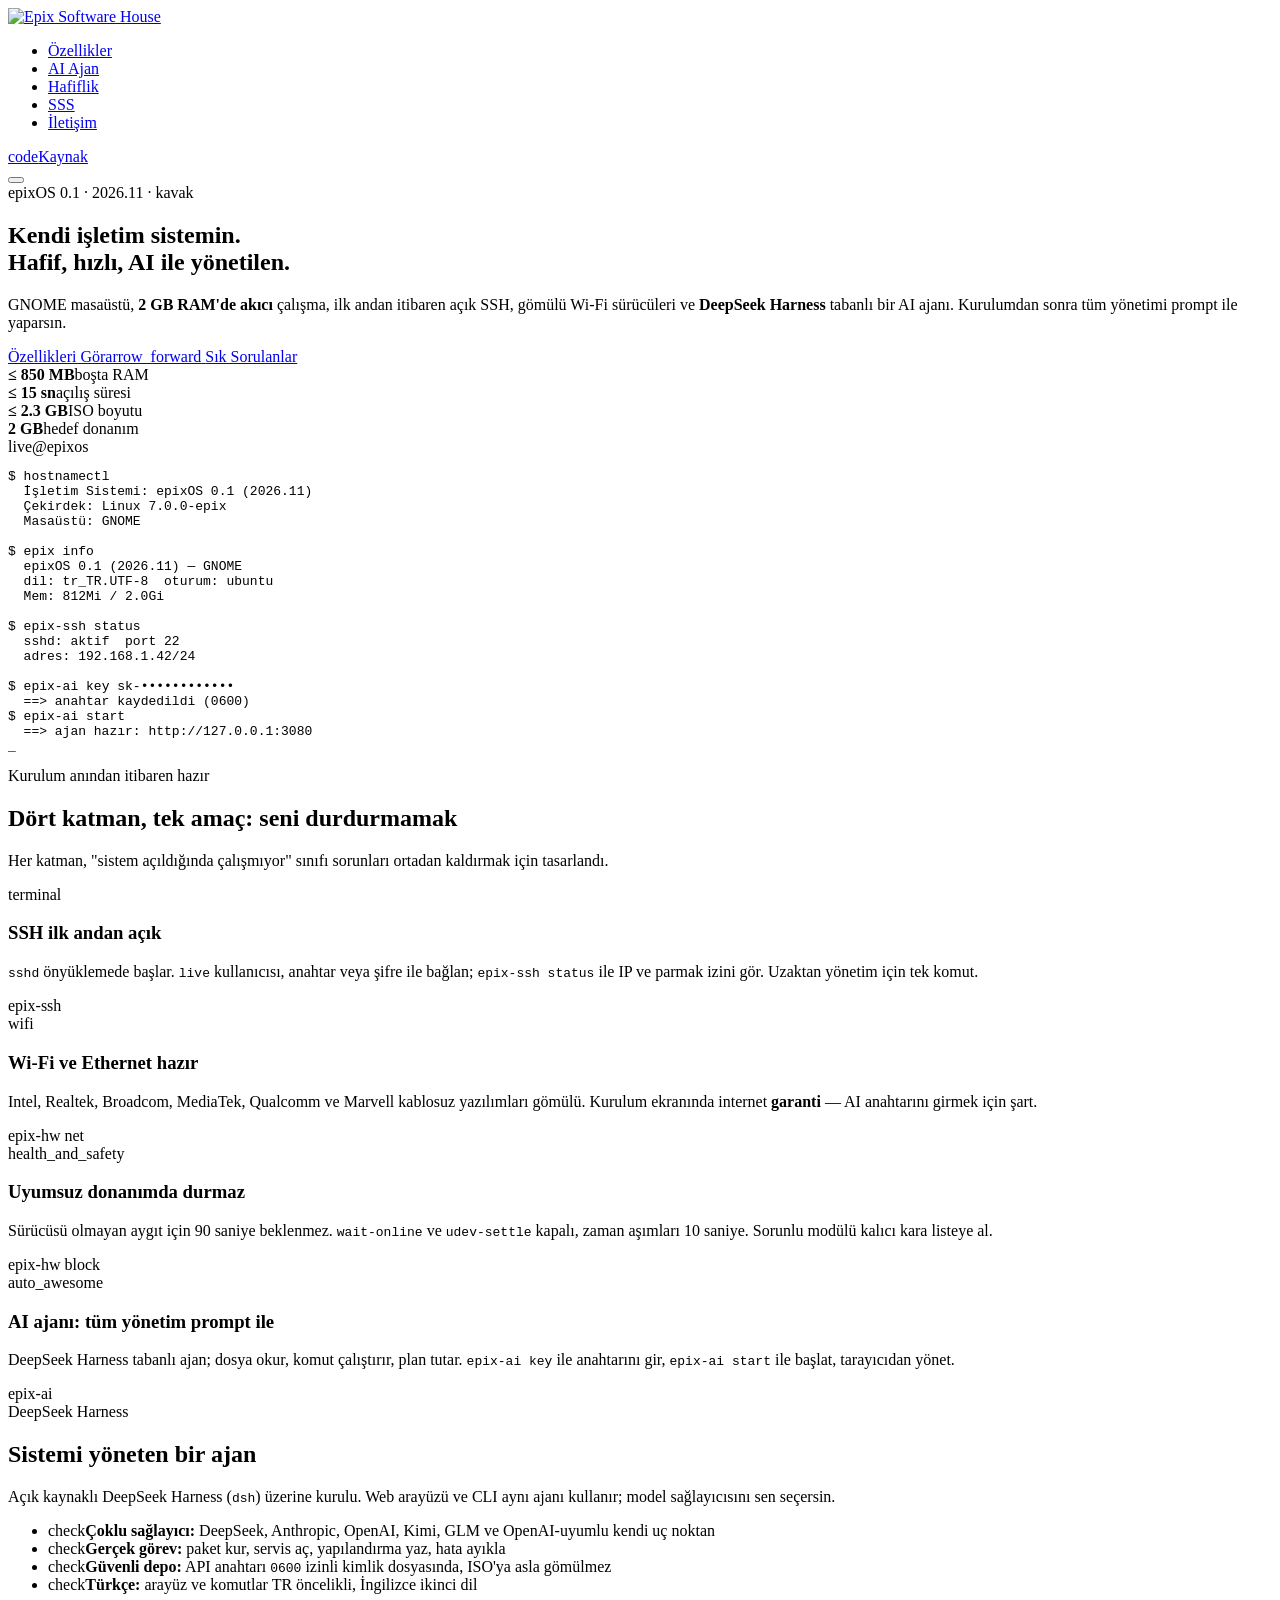
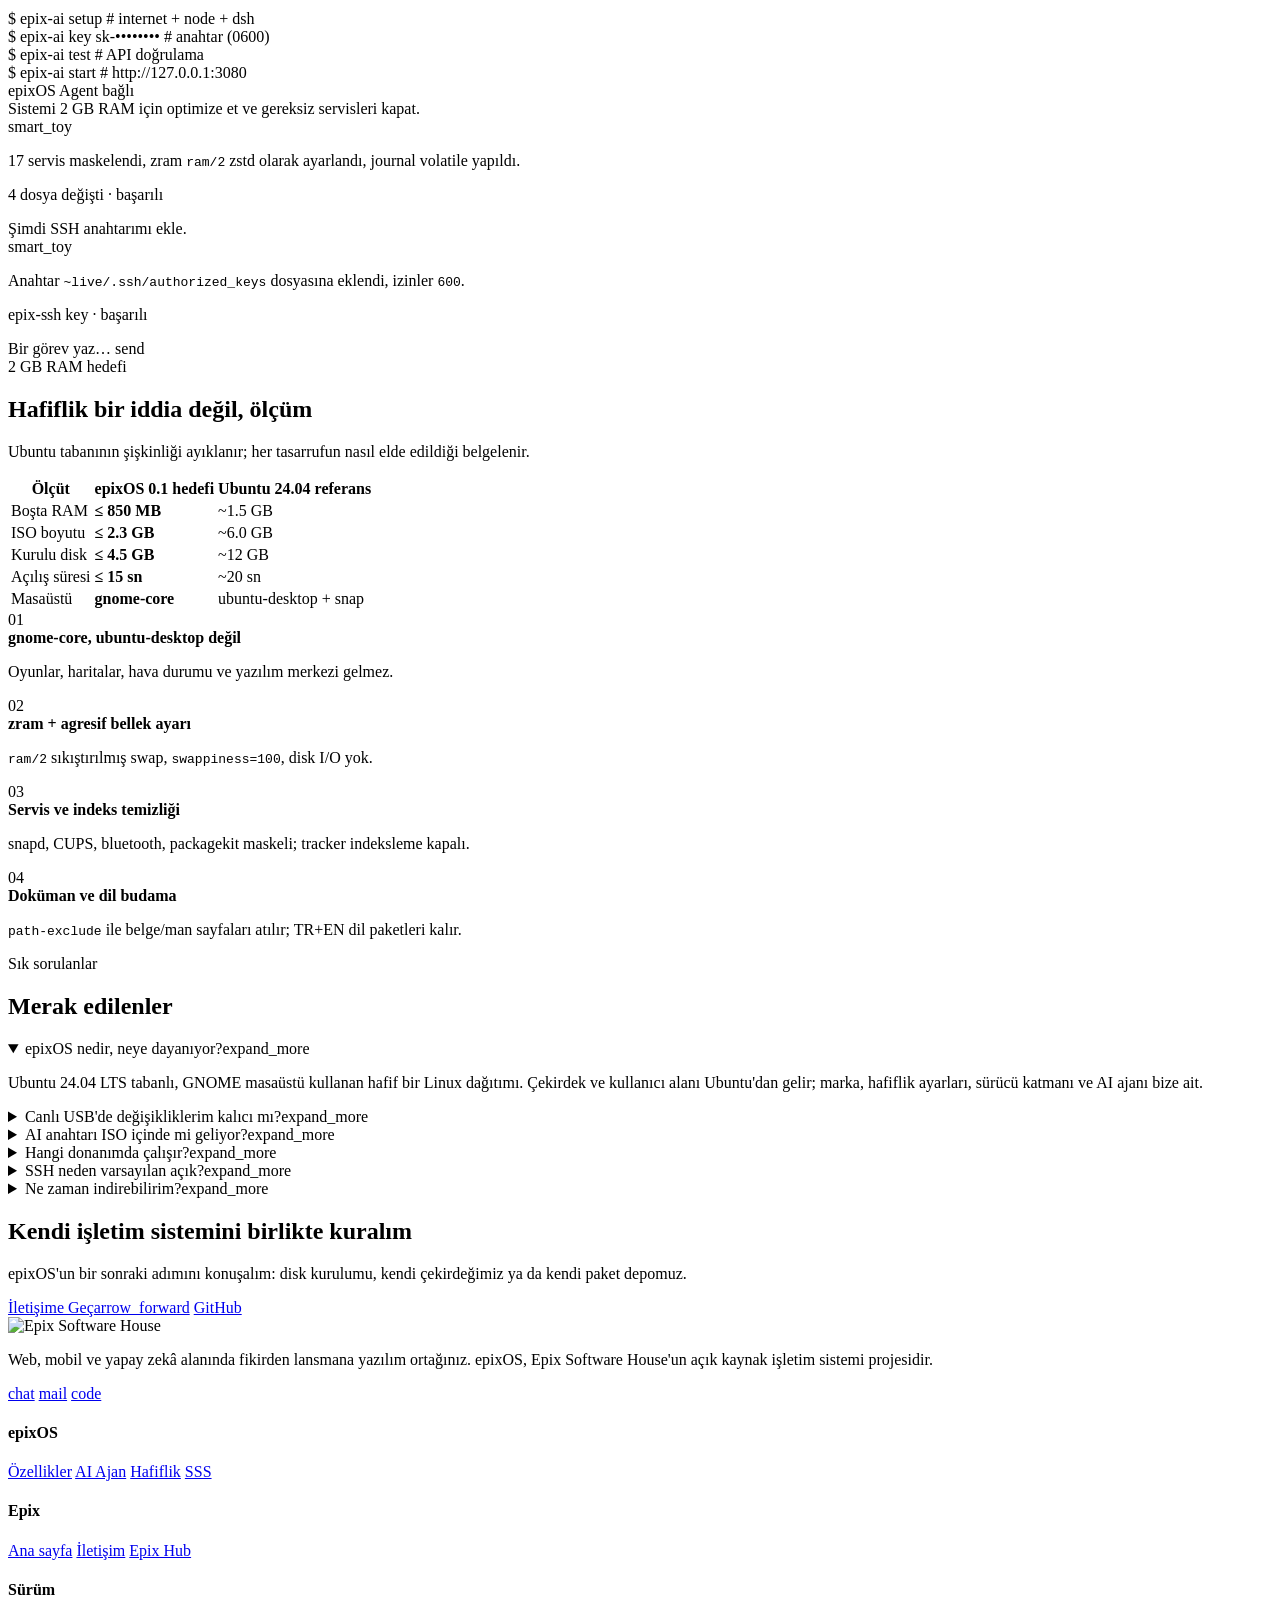
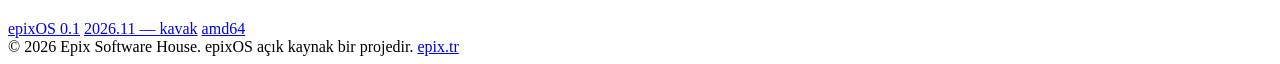
==== site/index.html @ 7793aefa "fix: B560 Ironlake siyah ekran — vga=791 zorunlu Kok neden: kernel komut satirinda vga=791 (1024x768" ====
<!DOCTYPE html>
<html lang="tr">
<head>
<meta charset="utf-8"/>
<meta name="viewport" content="width=device-width, initial-scale=1.0"/>
<title>epixOS — Hafif, hızlı ve AI ile yönetilen Linux | Epix</title>
<meta name="description" content="epixOS; GNOME masaüstü, 2 GB RAM'de akıcı çalışma, ilk andan açık SSH ve DeepSeek Harness tabanlı AI ajanı ile gelen hafif bir Linux dağıtımı. Epix Software House tarafından geliştiriliyor."/>
<link rel="canonical" href="https://os.epix.tr/"/>

<meta property="og:type" content="website"/>
<meta property="og:site_name" content="epixOS — Epix"/>
<meta property="og:locale" content="tr_TR"/>
<meta property="og:title" content="epixOS — Hafif, hızlı ve AI ile yönetilen Linux"/>
<meta property="og:description" content="GNOME masaüstü, 2 GB RAM'de akıcı çalışma, ilk andan açık SSH ve AI ajanı. Epix tarafından geliştirilen hafif Linux dağıtımı."/>
<meta property="og:url" content="https://os.epix.tr/"/>
<meta property="og:image" content="https://os.epix.tr/assets/img/og.png"/>
<meta name="twitter:card" content="summary_large_image"/>

<meta name="theme-color" content="#16404b"/>

<link rel="icon" href="/assets/img/favicon.png" type="image/png"/>
<link rel="apple-touch-icon" href="/assets/img/apple-touch-icon.png"/>
<link rel="manifest" href="/site.webmanifest"/>

<link rel="preconnect" href="https://fonts.googleapis.com"/>
<link rel="preconnect" href="https://fonts.gstatic.com" crossorigin/>
<link rel="stylesheet" href="https://fonts.googleapis.com/css2?family=Inter+Tight:wght@500;600;700;800&family=Inter:wght@400;500;600&display=swap"/>
<link rel="stylesheet" href="https://fonts.googleapis.com/css2?family=Material+Symbols+Outlined:opsz,wght,FILL,GRAD@20..48,300..600,0..1,0&display=swap"/>
<link rel="stylesheet" href="/assets/css/tx.css?v=20261002a"/>
<link rel="stylesheet" href="/assets/css/os.css?v=20261115a"/>
</head>
<body>

<header class="site-header" id="siteHeader">
  <div class="wrap nav">
    <a class="brand" href="https://epix.tr/" aria-label="Epix ana sayfa">
      <img src="/assets/img/logo.png" alt="Epix Software House" width="436" height="238"/>
    </a>
    <ul class="menu">
      <li><a href="#ozellikler">Özellikler</a></li>
      <li><a href="#ajan">AI Ajan</a></li>
      <li><a href="#hafiflik">Hafiflik</a></li>
      <li><a href="#sss">SSS</a></li>
      <li><a href="https://epix.tr/iletisim">İletişim</a></li>
    </ul>
    <div class="nav-cta">
      <a class="btn btn-primary btn-sm" href="https://github.com/epixcomtr-rgb" target="_blank" rel="noopener">
        <span class="ms" aria-hidden="true">code</span>Kaynak
      </a>
    </div>
    <button class="burger" type="button" aria-label="Menü" aria-expanded="false" id="burger">
      <span></span><span></span><span></span>
    </button>
  </div>
</header>

<main>

<!-- ============ HERO ============ -->
<section class="os-hero">
  <div class="os-hero-glow" aria-hidden="true"></div>
  <div class="wrap os-hero-grid">
    <div class="os-hero-copy">
      <span class="os-eyebrow">
        <span class="os-live" aria-hidden="true"></span>
        epixOS 0.1 &middot; 2026.11 &middot; kavak
      </span>
      <h1>Kendi işletim sistemin.<br/><span class="os-grad">Hafif, hızlı, AI ile yönetilen.</span></h1>
      <p class="lead os-lead">
        GNOME masaüstü, <b>2 GB RAM'de akıcı</b> çalışma, ilk andan itibaren açık SSH,
        gömülü Wi-Fi sürücüleri ve <b>DeepSeek Harness</b> tabanlı bir AI ajanı.
        Kurulumdan sonra tüm yönetimi prompt ile yaparsın.
      </p>
      <div class="hero-actions">
        <a class="btn btn-primary" href="#ozellikler">
          Özellikleri Gör<span class="ms" aria-hidden="true">arrow_forward</span>
        </a>
        <a class="btn btn-outline" href="#sss">Sık Sorulanlar</a>
      </div>
      <div class="os-proof">
        <div><b>&le; 850 MB</b><span>boşta RAM</span></div>
        <div><b>&le; 15 sn</b><span>açılış süresi</span></div>
        <div><b>&le; 2.3 GB</b><span>ISO boyutu</span></div>
        <div><b>2 GB</b><span>hedef donanım</span></div>
      </div>
    </div>

    <div class="os-hero-visual">
      <div class="os-terminal" role="img" aria-label="epixOS terminal çıktısı">
        <div class="os-term-bar">
          <span class="os-dot r"></span><span class="os-dot y"></span><span class="os-dot g"></span>
          <span class="os-term-title">live@epixos</span>
        </div>
        <pre class="os-term-body"><span class="c">$</span> hostnamectl
  <span class="k">İşletim Sistemi:</span> epixOS 0.1 (2026.11)
  <span class="k">Çekirdek:</span> Linux 7.0.0-epix
  <span class="k">Masaüstü:</span> GNOME

<span class="c">$</span> epix info
  epixOS 0.1 (2026.11) — GNOME
  dil: tr_TR.UTF-8  oturum: ubuntu
  Mem: 812Mi / 2.0Gi

<span class="c">$</span> epix-ssh status
  sshd: <span class="ok">aktif</span>  port 22
  adres: 192.168.1.42/24

<span class="c">$</span> epix-ai key sk-••••••••••••
  <span class="ok">==></span> anahtar kaydedildi (0600)
<span class="c">$</span> epix-ai start
  <span class="ok">==></span> ajan hazır: http://127.0.0.1:3080
<span class="cursor">_</span></pre>
      </div>
    </div>
  </div>
</section>

<!-- ============ ÖZELLİKLER ============ -->
<section class="os-section" id="ozellikler">
  <div class="wrap">
    <div class="os-head">
      <span class="eyebrow">Kurulum anından itibaren hazır</span>
      <h2>Dört katman, tek amaç: seni durdurmamak</h2>
      <p class="lead">Her katman, "sistem açıldığında çalışmıyor" sınıfı sorunları ortadan kaldırmak için tasarlandı.</p>
    </div>

    <div class="os-grid">
      <article class="os-card">
        <span class="os-ic"><span class="ms" aria-hidden="true">terminal</span></span>
        <h3>SSH ilk andan açık</h3>
        <p><code>sshd</code> önyüklemede başlar. <code>live</code> kullanıcısı, anahtar veya şifre ile bağlan; <code>epix-ssh status</code> ile IP ve parmak izini gör. Uzaktan yönetim için tek komut.</p>
        <span class="os-tag">epix-ssh</span>
      </article>

      <article class="os-card">
        <span class="os-ic"><span class="ms" aria-hidden="true">wifi</span></span>
        <h3>Wi-Fi ve Ethernet hazır</h3>
        <p>Intel, Realtek, Broadcom, MediaTek, Qualcomm ve Marvell kablosuz yazılımları gömülü. Kurulum ekranında internet <b>garanti</b> — AI anahtarını girmek için şart.</p>
        <span class="os-tag">epix-hw net</span>
      </article>

      <article class="os-card">
        <span class="os-ic"><span class="ms" aria-hidden="true">health_and_safety</span></span>
        <h3>Uyumsuz donanımda durmaz</h3>
        <p>Sürücüsü olmayan aygıt için 90 saniye beklenmez. <code>wait-online</code> ve <code>udev-settle</code> kapalı, zaman aşımları 10 saniye. Sorunlu modülü kalıcı kara listeye al.</p>
        <span class="os-tag">epix-hw block</span>
      </article>

      <article class="os-card">
        <span class="os-ic"><span class="ms" aria-hidden="true">auto_awesome</span></span>
        <h3>AI ajanı: tüm yönetim prompt ile</h3>
        <p>DeepSeek Harness tabanlı ajan; dosya okur, komut çalıştırır, plan tutar. <code>epix-ai key</code> ile anahtarını gir, <code>epix-ai start</code> ile başlat, tarayıcıdan yönet.</p>
        <span class="os-tag">epix-ai</span>
      </article>
    </div>
  </div>
</section>

<!-- ============ AI AJAN ============ -->
<section class="os-section os-alt" id="ajan">
  <div class="wrap os-split">
    <div class="os-split-copy">
      <span class="eyebrow">DeepSeek Harness</span>
      <h2>Sistemi yöneten bir ajan</h2>
      <p class="lead">
        Açık kaynaklı DeepSeek Harness (<code>dsh</code>) üzerine kurulu.
        Web arayüzü ve CLI aynı ajanı kullanır; model sağlayıcısını sen seçersin.
      </p>
      <ul class="os-list">
        <li><span class="ms" aria-hidden="true">check</span><span><b>Çoklu sağlayıcı:</b> DeepSeek, Anthropic, OpenAI, Kimi, GLM ve OpenAI-uyumlu kendi uç noktan</span></li>
        <li><span class="ms" aria-hidden="true">check</span><span><b>Gerçek görev:</b> paket kur, servis aç, yapılandırma yaz, hata ayıkla</span></li>
        <li><span class="ms" aria-hidden="true">check</span><span><b>Güvenli depo:</b> API anahtarı <code>0600</code> izinli kimlik dosyasında, ISO'ya asla gömülmez</span></li>
        <li><span class="ms" aria-hidden="true">check</span><span><b>Türkçe:</b> arayüz ve komutlar TR öncelikli, İngilizce ikinci dil</span></li>
      </ul>
      <div class="os-code-mini">
        <div class="os-code-line"><span class="c">$</span> epix-ai setup <span class="m"># internet + node + dsh</span></div>
        <div class="os-code-line"><span class="c">$</span> epix-ai key sk-•••••••• <span class="m"># anahtar (0600)</span></div>
        <div class="os-code-line"><span class="c">$</span> epix-ai test <span class="m"># API doğrulama</span></div>
        <div class="os-code-line"><span class="c">$</span> epix-ai start <span class="m"># http://127.0.0.1:3080</span></div>
      </div>
    </div>
    <div class="os-split-visual">
      <div class="os-agent-card">
        <div class="os-agent-head">
          <span class="os-agent-dot"></span>
          <span>epixOS Agent</span>
          <span class="os-agent-badge">bağlı</span>
        </div>
        <div class="os-agent-body">
          <div class="os-msg user">Sistemi 2 GB RAM için optimize et ve gereksiz servisleri kapat.</div>
          <div class="os-msg agent">
            <span class="os-agent-ic"><span class="ms" aria-hidden="true">smart_toy</span></span>
            <div>
              <p>17 servis maskelendi, zram <code>ram/2</code> zstd olarak ayarlandı, journal volatile yapıldı.</p>
              <p class="os-msg-meta">4 dosya değişti &middot; <span class="ok">başarılı</span></p>
            </div>
          </div>
          <div class="os-msg user">Şimdi SSH anahtarımı ekle.</div>
          <div class="os-msg agent">
            <span class="os-agent-ic"><span class="ms" aria-hidden="true">smart_toy</span></span>
            <div>
              <p>Anahtar <code>~live/.ssh/authorized_keys</code> dosyasına eklendi, izinler <code>600</code>.</p>
              <p class="os-msg-meta">epix-ssh key &middot; <span class="ok">başarılı</span></p>
            </div>
          </div>
        </div>
        <div class="os-agent-input">
          <span>Bir görev yaz…</span>
          <span class="ms" aria-hidden="true">send</span>
        </div>
      </div>
    </div>
  </div>
</section>

<!-- ============ HAFİFLİK ============ -->
<section class="os-section" id="hafiflik">
  <div class="wrap">
    <div class="os-head">
      <span class="eyebrow">2 GB RAM hedefi</span>
      <h2>Hafiflik bir iddia değil, ölçüm</h2>
      <p class="lead">Ubuntu tabanının şişkinliği ayıklanır; her tasarrufun nasıl elde edildiği belgelenir.</p>
    </div>

    <div class="os-table-wrap">
      <table class="os-table">
        <thead>
          <tr><th>Ölçüt</th><th>epixOS 0.1 hedefi</th><th>Ubuntu 24.04 referans</th></tr>
        </thead>
        <tbody>
          <tr><td>Boşta RAM</td><td><b>&le; 850 MB</b></td><td>~1.5 GB</td></tr>
          <tr><td>ISO boyutu</td><td><b>&le; 2.3 GB</b></td><td>~6.0 GB</td></tr>
          <tr><td>Kurulu disk</td><td><b>&le; 4.5 GB</b></td><td>~12 GB</td></tr>
          <tr><td>Açılış süresi</td><td><b>&le; 15 sn</b></td><td>~20 sn</td></tr>
          <tr><td>Masaüstü</td><td><b>gnome-core</b></td><td>ubuntu-desktop + snap</td></tr>
        </tbody>
      </table>
    </div>

    <div class="os-how">
      <div class="os-how-item"><span class="os-how-n">01</span><div><b>gnome-core, ubuntu-desktop değil</b><p>Oyunlar, haritalar, hava durumu ve yazılım merkezi gelmez.</p></div></div>
      <div class="os-how-item"><span class="os-how-n">02</span><div><b>zram + agresif bellek ayarı</b><p><code>ram/2</code> sıkıştırılmış swap, <code>swappiness=100</code>, disk I/O yok.</p></div></div>
      <div class="os-how-item"><span class="os-how-n">03</span><div><b>Servis ve indeks temizliği</b><p>snapd, CUPS, bluetooth, packagekit maskeli; tracker indeksleme kapalı.</p></div></div>
      <div class="os-how-item"><span class="os-how-n">04</span><div><b>Doküman ve dil budama</b><p><code>path-exclude</code> ile belge/man sayfaları atılır; TR+EN dil paketleri kalır.</p></div></div>
    </div>
  </div>
</section>

<!-- ============ SSS ============ -->
<section class="os-section os-alt" id="sss">
  <div class="wrap os-faq-wrap">
    <div class="os-head os-head-left">
      <span class="eyebrow">Sık sorulanlar</span>
      <h2>Merak edilenler</h2>
    </div>

    <details class="os-faq" open>
      <summary>epixOS nedir, neye dayanıyor?<span class="ms" aria-hidden="true">expand_more</span></summary>
      <p>Ubuntu 24.04 LTS tabanlı, GNOME masaüstü kullanan hafif bir Linux dağıtımı. Çekirdek ve kullanıcı alanı Ubuntu'dan gelir; marka, hafiflik ayarları, sürücü katmanı ve AI ajanı bize ait.</p>
    </details>

    <details class="os-faq">
      <summary>Canlı USB'de değişikliklerim kalıcı mı?<span class="ms" aria-hidden="true">expand_more</span></summary>
      <p>Hayır. Canlı oturum RAM'de çalışır ve yeniden başlatınca sıfırlanır — bu bilinçli bir karar. Kalıcı kullanım için diske kurulum yapılır; böylece <code>apt upgrade</code> çalışır ve tam disk hızı elde edilir.</p>
    </details>

    <details class="os-faq">
      <summary>AI anahtarı ISO içinde mi geliyor?<span class="ms" aria-hidden="true">expand_more</span></summary>
      <p>Hayır, gelmez. ISO'ya gömülü bir anahtar, ISO'yu indiren herkes tarafından okunabilirdi. Kullanıcı ilk açılışta kendi anahtarını girer; anahtar <code>0600</code> izinli kimlik dosyasında saklanır.</p>
    </details>

    <details class="os-faq">
      <summary>Hangi donanımda çalışır?<span class="ms" aria-hidden="true">expand_more</span></summary>
      <p>Hedef alt sınır 2 GB RAM ve 2 çekirdek. Hem UEFI hem BIOS ile önyüklenir. Wi-Fi ve Ethernet sürücüleri büyük ölçüde gömülüdür; sürücüsü olmayan bir aygıt açılışı durdurmaz, <code>epix-hw report</code> ile raporlanır.</p>
    </details>

    <details class="os-faq">
      <summary>SSH neden varsayılan açık?<span class="ms" aria-hidden="true">expand_more</span></summary>
      <p>Kurulum ve uzaktan yönetim için. Canlı oturumda <code>live</code> kullanıcısı şifresiz sudo sahibidir, bu yüzden yalnızca güvendiğin ağlarda kullan. Kalıcı kurulumda <code>live</code> kullanıcısı oluşturulmaz.</p>
    </details>

    <details class="os-faq">
      <summary>Ne zaman indirebilirim?<span class="ms" aria-hidden="true">expand_more</span></summary>
      <p>0.1 sürümü derleme ve test aşamasında. Hazır olduğunda indirme bağlantısı ve sha256 özeti bu sayfaya eklenecek.</p>
    </details>
  </div>
</section>

<!-- ============ CTA ============ -->
<section class="os-section">
  <div class="wrap">
    <div class="os-cta">
      <div>
        <h2>Kendi işletim sistemini birlikte kuralım</h2>
        <p>epixOS'un bir sonraki adımını konuşalım: disk kurulumu, kendi çekirdeğimiz ya da kendi paket depomuz.</p>
      </div>
      <div class="os-cta-actions">
        <a class="btn btn-primary" href="https://epix.tr/iletisim">İletişime Geç<span class="ms" aria-hidden="true">arrow_forward</span></a>
        <a class="btn btn-white" href="https://github.com/epixcomtr-rgb" target="_blank" rel="noopener">GitHub</a>
      </div>
    </div>
  </div>
</section>

</main>

<footer class="footer">
  <div class="wrap">
    <div class="f-grid">
      <div class="f-brand">
        <img src="/assets/img/logo.png" alt="Epix Software House" width="436" height="238" loading="lazy"/>
        <p>Web, mobil ve yapay zekâ alanında fikirden lansmana yazılım ortağınız. epixOS, Epix Software House'un açık kaynak işletim sistemi projesidir.</p>
        <div class="f-social">
          <a href="https://wa.me/905411193749" target="_blank" rel="noopener" aria-label="WhatsApp"><span class="ms" aria-hidden="true">chat</span></a>
          <a href="https://epix.tr/iletisim" aria-label="E-posta"><span class="ms" aria-hidden="true">mail</span></a>
          <a href="https://github.com/epixcomtr-rgb" target="_blank" rel="noopener" aria-label="GitHub"><span class="ms" aria-hidden="true">code</span></a>
        </div>
      </div>
      <div class="f-col">
        <h4>epixOS</h4>
        <a href="#ozellikler">Özellikler</a>
        <a href="#ajan">AI Ajan</a>
        <a href="#hafiflik">Hafiflik</a>
        <a href="#sss">SSS</a>
      </div>
      <div class="f-col">
        <h4>Epix</h4>
        <a href="https://epix.tr/">Ana sayfa</a>
        <a href="https://epix.tr/iletisim">İletişim</a>
        <a href="https://hub.epix.tr/giris">Epix Hub</a>
      </div>
      <div class="f-col">
        <h4>Sürüm</h4>
        <a href="#sss">epixOS 0.1</a>
        <a href="#sss">2026.11 — kavak</a>
        <a href="#sss">amd64</a>
      </div>
    </div>
    <div class="f-bottom">
      <span>&copy; <span id="yil">2026</span> Epix Software House. epixOS açık kaynak bir projedir.</span>
      <span><a href="https://epix.tr/">epix.tr</a></span>
    </div>
  </div>
</footer>

<script>
(function () {
  var y = document.getElementById('yil');
  if (y) y.textContent = new Date().getFullYear();

  var burger = document.getElementById('burger');
  var menu = document.querySelector('.menu');
  if (burger && menu) {
    burger.addEventListener('click', function () {
      var open = menu.classList.toggle('open');
      burger.setAttribute('aria-expanded', open ? 'true' : 'false');
    });
    menu.querySelectorAll('a').forEach(function (a) {
      a.addEventListener('click', function () {
        menu.classList.remove('open');
        burger.setAttribute('aria-expanded', 'false');
      });
    });
  }

  var header = document.getElementById('siteHeader');
  if (header) {
    var onScroll = function () {
      header.classList.toggle('scrolled', window.scrollY > 8);
    };
    window.addEventListener('scroll', onScroll, { passive: true });
    onScroll();
  }
})();
</script>
</body>
</html>
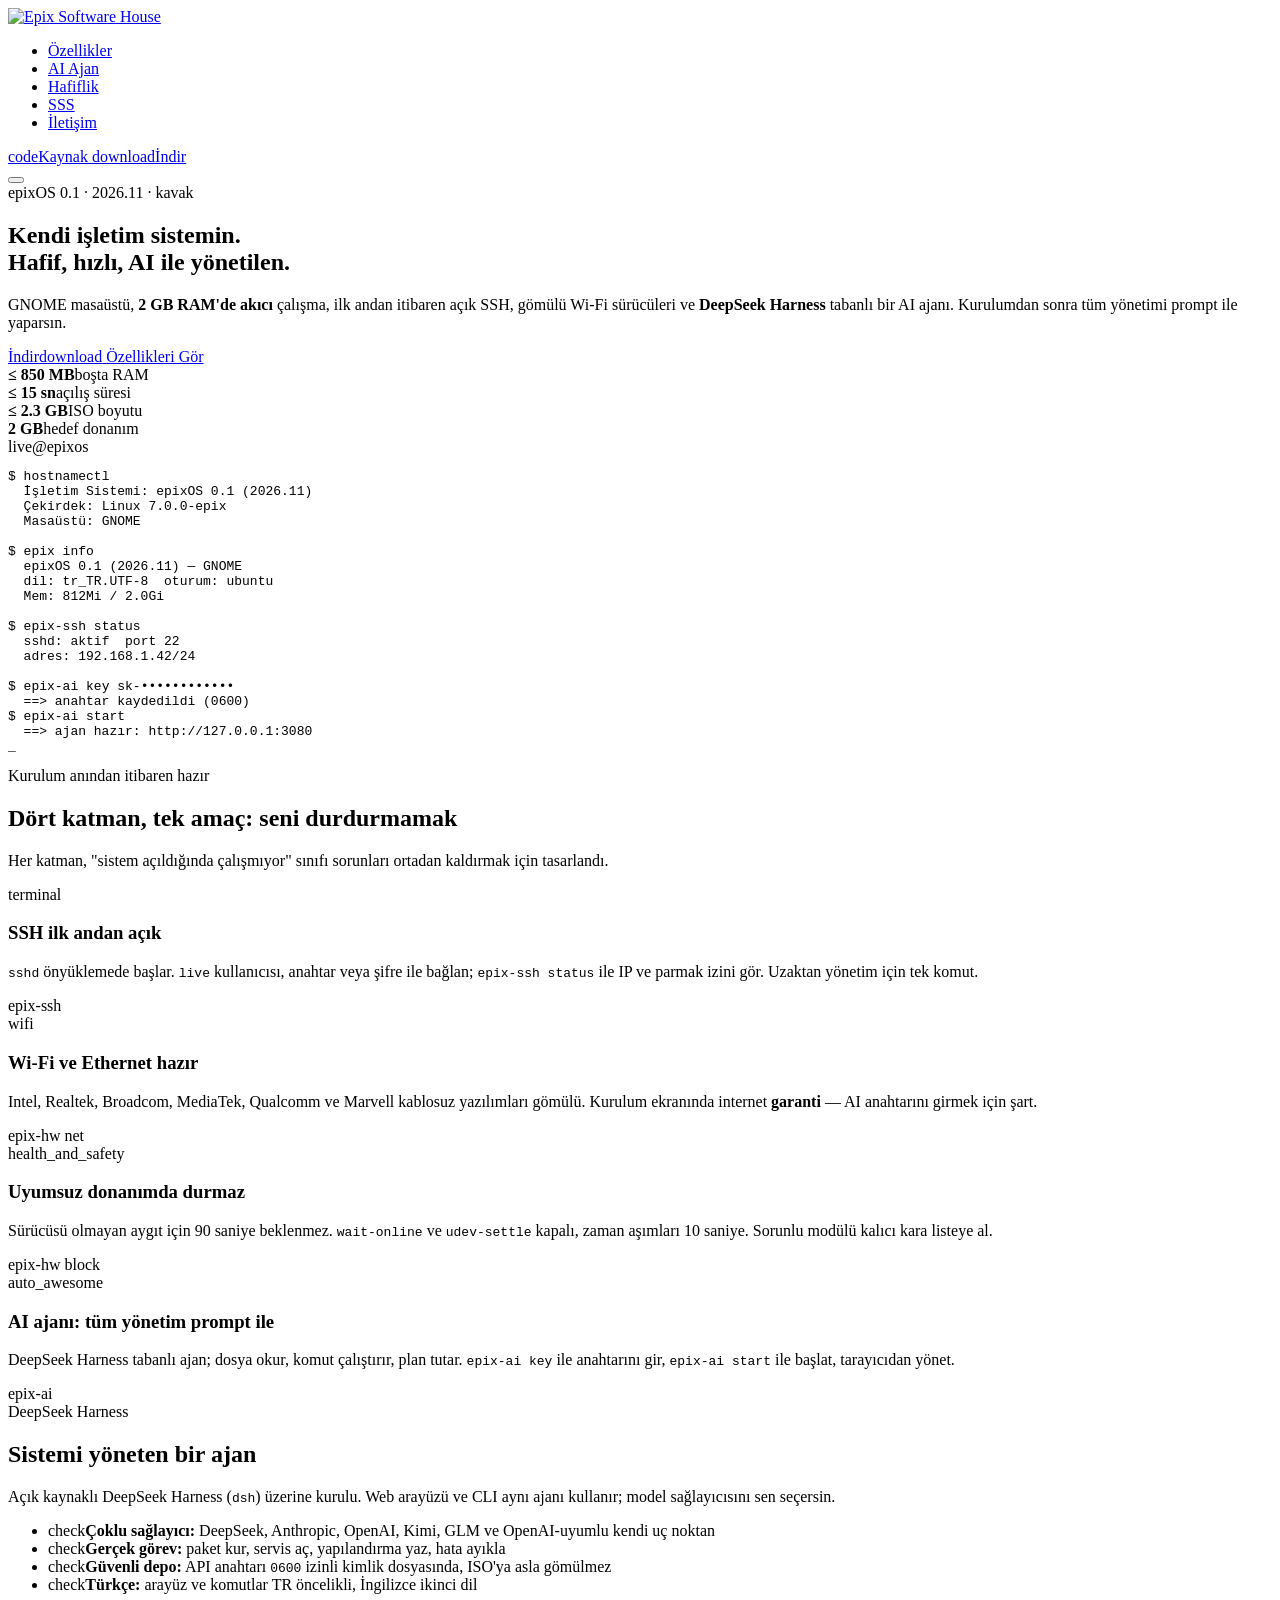
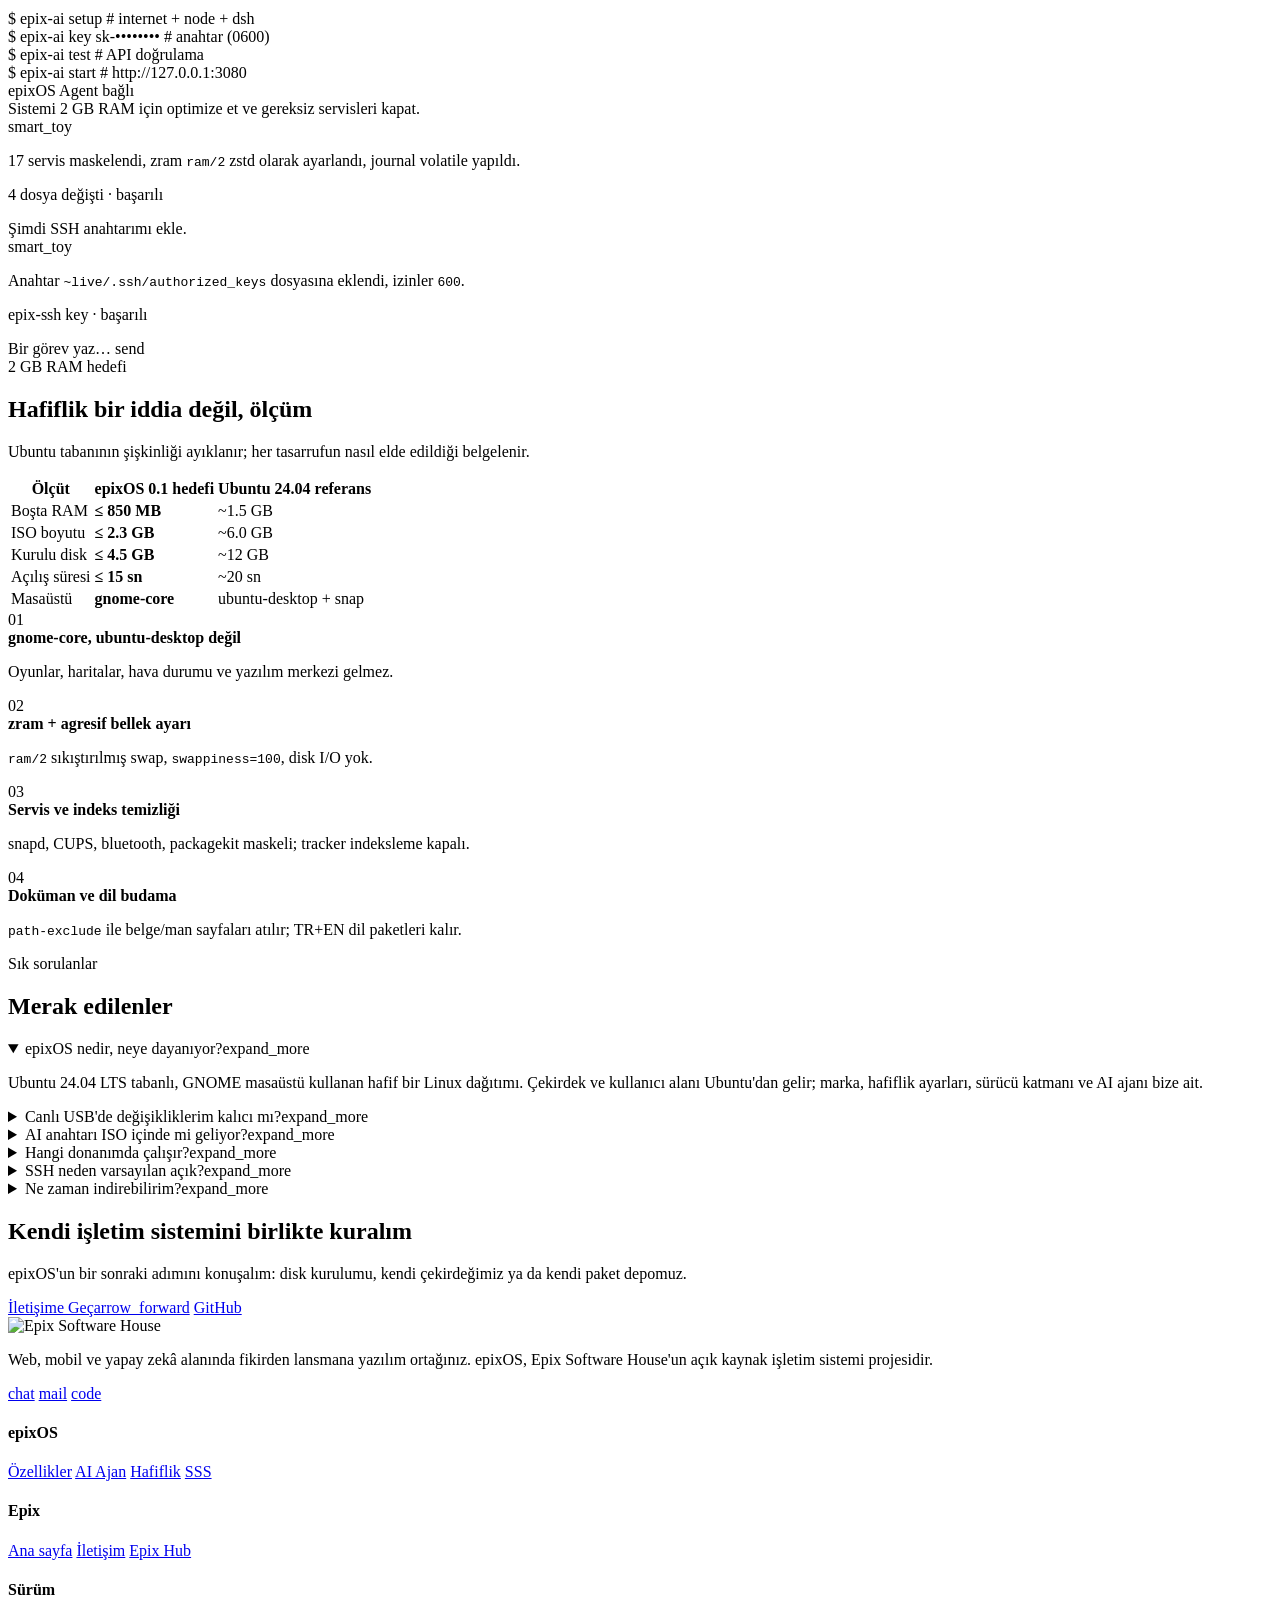
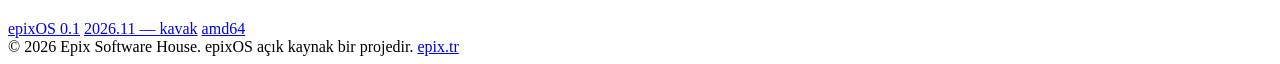
==== commit 48c82ad0: "docs: TR+EN README, GPL-3.0 lisans, /indir indirme sayfasi - README.md (TR) + README.en.md (EN): oze" ====
--- a/site/index.html
+++ b/site/index.html
@@ -44,8 +44,11 @@
       <li><a href="https://epix.tr/iletisim">İletişim</a></li>
     </ul>
     <div class="nav-cta">
-      <a class="btn btn-primary btn-sm" href="https://github.com/epixcomtr-rgb" target="_blank" rel="noopener">
+      <a class="btn btn-outline btn-sm" href="https://github.com/epixcomtr-rgb" target="_blank" rel="noopener">
         <span class="ms" aria-hidden="true">code</span>Kaynak
+      </a>
+      <a class="btn btn-primary btn-sm" href="/indir/">
+        <span class="ms" aria-hidden="true">download</span>İndir
       </a>
     </div>
     <button class="burger" type="button" aria-label="Menü" aria-expanded="false" id="burger">
@@ -72,10 +75,10 @@
         Kurulumdan sonra tüm yönetimi prompt ile yaparsın.
       </p>
       <div class="hero-actions">
-        <a class="btn btn-primary" href="#ozellikler">
-          Özellikleri Gör<span class="ms" aria-hidden="true">arrow_forward</span>
+        <a class="btn btn-primary" href="/indir/">
+          İndir<span class="ms" aria-hidden="true">download</span>
         </a>
-        <a class="btn btn-outline" href="#sss">Sık Sorulanlar</a>
+        <a class="btn btn-outline" href="#ozellikler">Özellikleri Gör</a>
       </div>
       <div class="os-proof">
         <div><b>&le; 850 MB</b><span>boşta RAM</span></div>
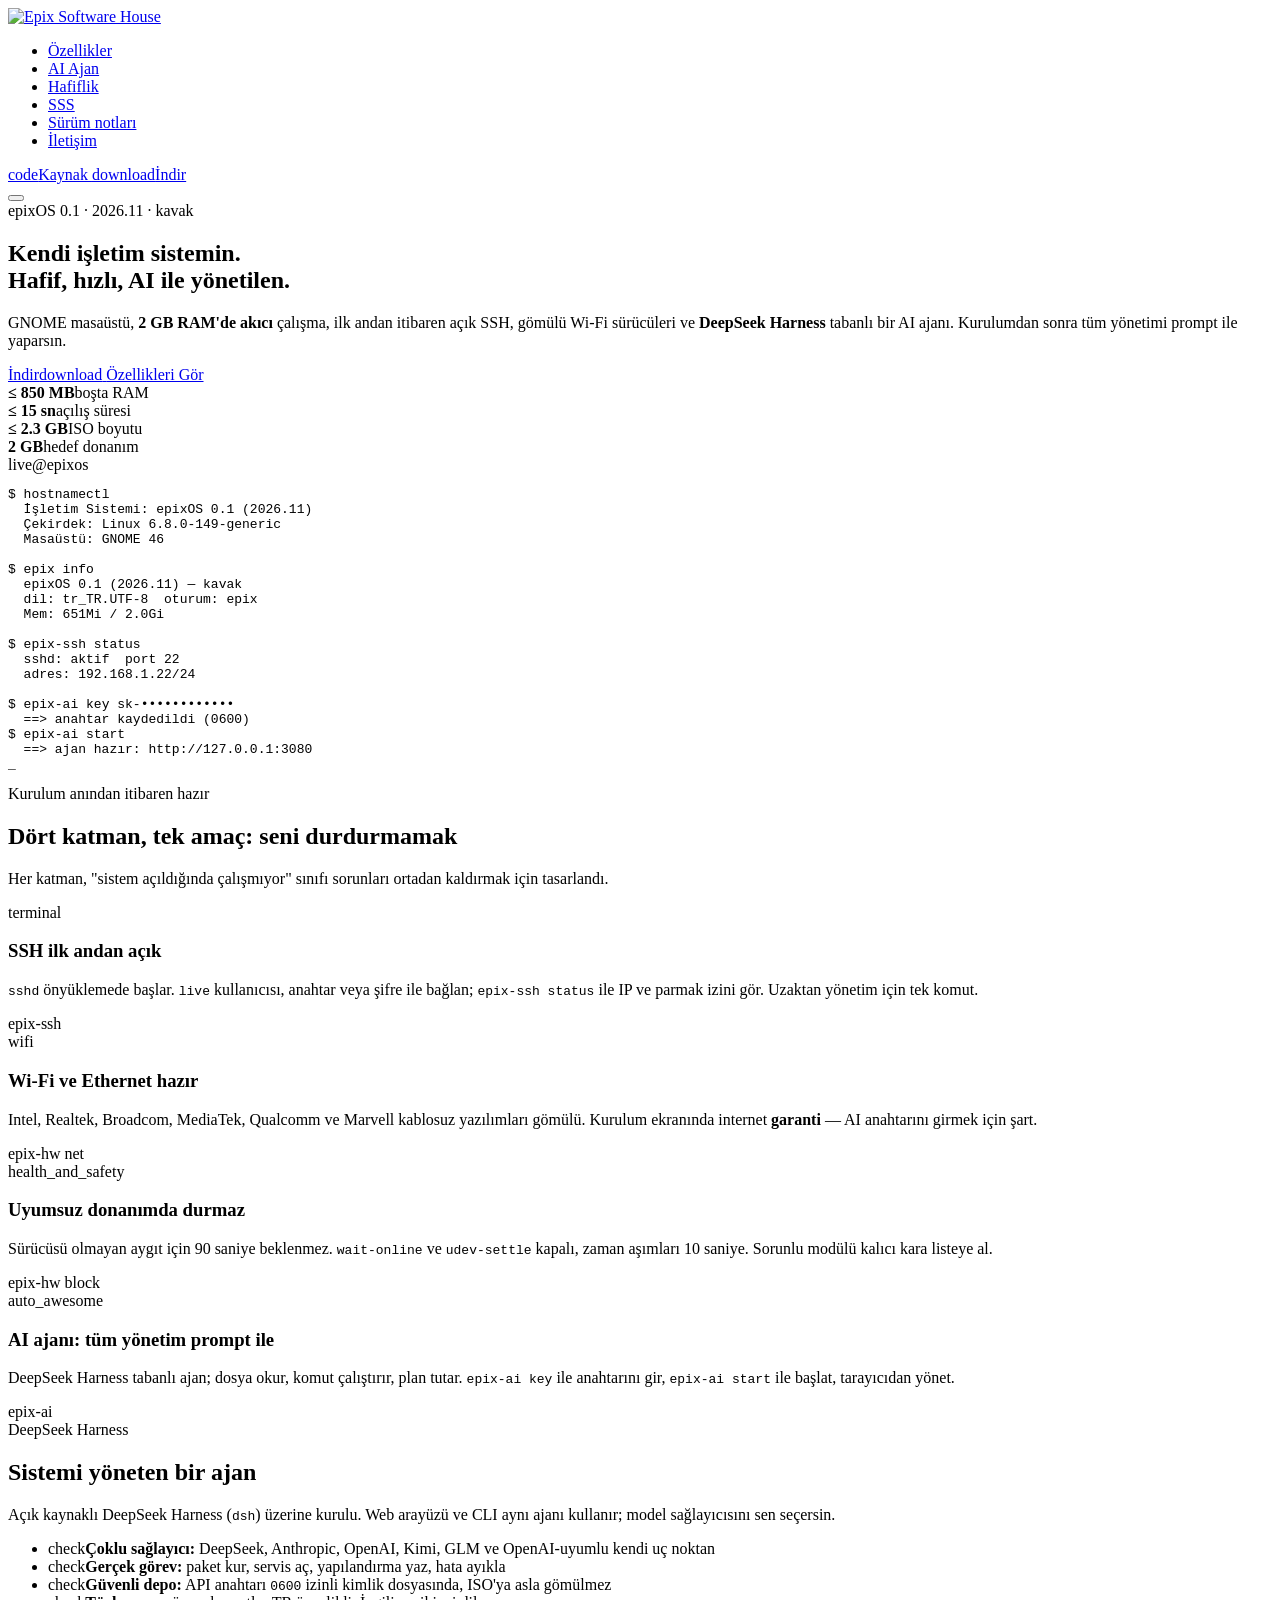
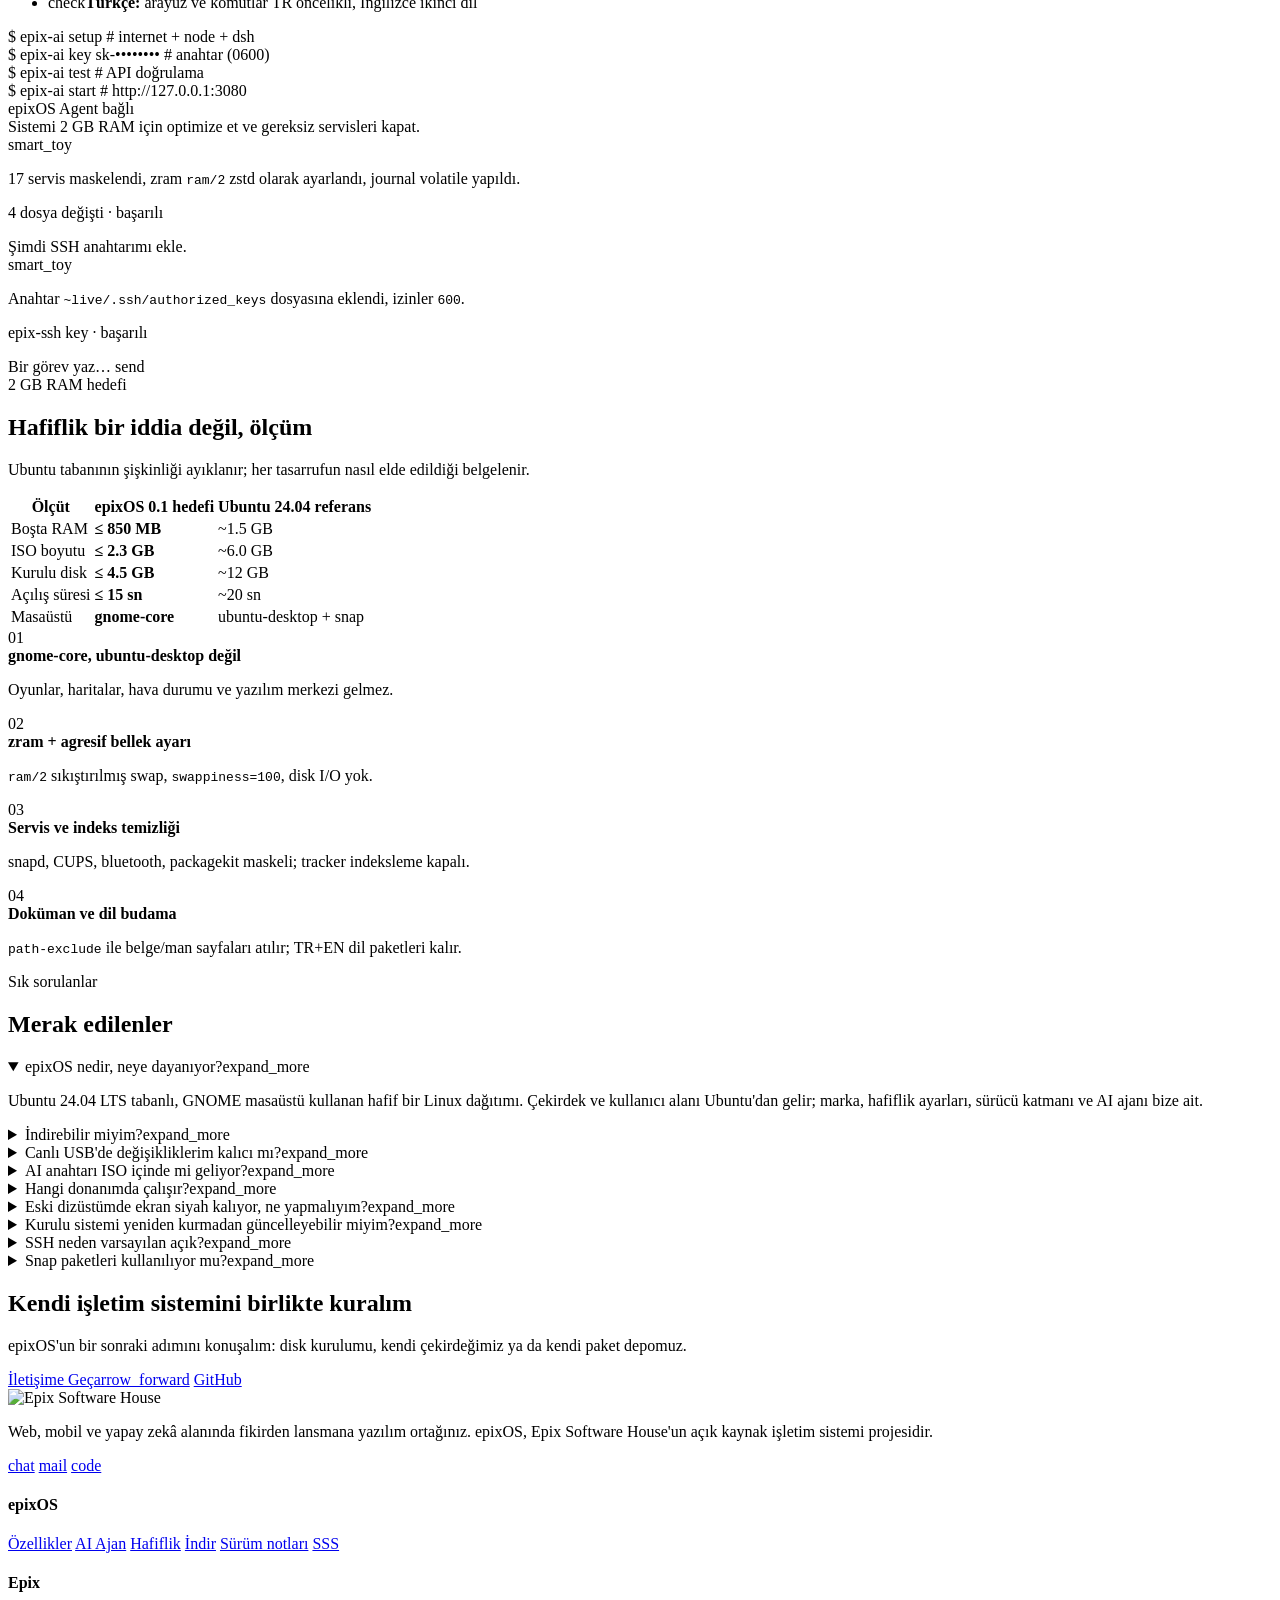
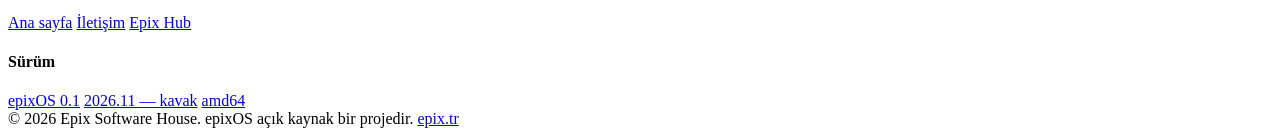
==== commit 64dd7d58: "feat: surum notlari sayfasi + SSS guncellemesi site/surum-notlari/index.html (yeni): - Surum basligi" ====
--- a/site/index.html
+++ b/site/index.html
@@ -41,6 +41,7 @@
       <li><a href="#ajan">AI Ajan</a></li>
       <li><a href="#hafiflik">Hafiflik</a></li>
       <li><a href="#sss">SSS</a></li>
+      <li><a href="/surum-notlari/">Sürüm notları</a></li>
       <li><a href="https://epix.tr/iletisim">İletişim</a></li>
     </ul>
     <div class="nav-cta">
@@ -96,17 +97,17 @@
         </div>
         <pre class="os-term-body"><span class="c">$</span> hostnamectl
   <span class="k">İşletim Sistemi:</span> epixOS 0.1 (2026.11)
-  <span class="k">Çekirdek:</span> Linux 7.0.0-epix
-  <span class="k">Masaüstü:</span> GNOME
+  <span class="k">Çekirdek:</span> Linux 6.8.0-149-generic
+  <span class="k">Masaüstü:</span> GNOME 46
 
 <span class="c">$</span> epix info
-  epixOS 0.1 (2026.11) — GNOME
-  dil: tr_TR.UTF-8  oturum: ubuntu
-  Mem: 812Mi / 2.0Gi
+  epixOS 0.1 (2026.11) — kavak
+  dil: tr_TR.UTF-8  oturum: epix
+  Mem: 651Mi / 2.0Gi
 
 <span class="c">$</span> epix-ssh status
   sshd: <span class="ok">aktif</span>  port 22
-  adres: 192.168.1.42/24
+  adres: 192.168.1.22/24
 
 <span class="c">$</span> epix-ai key sk-••••••••••••
   <span class="ok">==></span> anahtar kaydedildi (0600)
@@ -263,6 +264,11 @@
     </details>
 
     <details class="os-faq">
+      <summary>İndirebilir miyim?<span class="ms" aria-hidden="true">expand_more</span></summary>
+      <p>Evet, 0.1 sürümü yayında. ISO 1.8 GB ve <a href="/indir/">indirme sayfasından</a> alınabilir; sha256 özeti orada. USB'ye yazma ve kurulum adımları da aynı sayfada. Sürüm değişiklikleri için <a href="/surum-notlari/">sürüm notlarına</a> bak.</p>
+    </details>
+
+    <details class="os-faq">
       <summary>Canlı USB'de değişikliklerim kalıcı mı?<span class="ms" aria-hidden="true">expand_more</span></summary>
       <p>Hayır. Canlı oturum RAM'de çalışır ve yeniden başlatınca sıfırlanır — bu bilinçli bir karar. Kalıcı kullanım için diske kurulum yapılır; böylece <code>apt upgrade</code> çalışır ve tam disk hızı elde edilir.</p>
     </details>
@@ -278,13 +284,23 @@
     </details>
 
     <details class="os-faq">
+      <summary>Eski dizüstümde ekran siyah kalıyor, ne yapmalıyım?<span class="ms" aria-hidden="true">expand_more</span></summary>
+      <p>Ironlake ve öncesi Intel ekran kartlarında (ör. Lenovo B560) panel sinyal üretmeyebilir: sistem çalışır, masaüstü çizilir ama ekran siyah kalır. epixOS bunu <code>vga=791</code> parametresiyle çözer ve varsayılan olarak gönderir. GRUB menüsünde <b>Güvenli Mod (VESA)</b> girdisini de deneyebilirsin. Ayrıntılı açıklama <a href="/surum-notlari/">sürüm notlarında</a>.</p>
+    </details>
+
+    <details class="os-faq">
+      <summary>Kurulu sistemi yeniden kurmadan güncelleyebilir miyim?<span class="ms" aria-hidden="true">expand_more</span></summary>
+      <p>Evet. <code>epixos-base</code> paketi düzeltmeleri <code>apt</code> ile taşır: yardımcı komutlar, <code>vga=791</code> GRUB ayarı, <code>nouveau</code> kara listesi ve arka ışık servisi. 11 KB, bağımlılık yok. Kurulum: <code>sudo dpkg -i epixos-base_*.deb</code>. Paket <a href="/indir/#paket">indirme sayfasında</a>.</p>
+    </details>
+
+    <details class="os-faq">
       <summary>SSH neden varsayılan açık?<span class="ms" aria-hidden="true">expand_more</span></summary>
       <p>Kurulum ve uzaktan yönetim için. Canlı oturumda <code>live</code> kullanıcısı şifresiz sudo sahibidir, bu yüzden yalnızca güvendiğin ağlarda kullan. Kalıcı kurulumda <code>live</code> kullanıcısı oluşturulmaz.</p>
     </details>
 
     <details class="os-faq">
-      <summary>Ne zaman indirebilirim?<span class="ms" aria-hidden="true">expand_more</span></summary>
-      <p>0.1 sürümü derleme ve test aşamasında. Hazır olduğunda indirme bağlantısı ve sha256 özeti bu sayfaya eklenecek.</p>
+      <summary>Snap paketleri kullanılıyor mu?<span class="ms" aria-hidden="true">expand_more</span></summary>
+      <p>Hayır. <code>snapd</code> maskeli ve tarayıcı olarak GNOME Web (epiphany) geliyor. Amaç hem hafiflik hem de ilk açılışta indirme beklemeden çalışan bir sistem.</p>
     </details>
   </div>
 </section>
@@ -324,6 +340,8 @@
         <a href="#ozellikler">Özellikler</a>
         <a href="#ajan">AI Ajan</a>
         <a href="#hafiflik">Hafiflik</a>
+        <a href="/indir/">İndir</a>
+        <a href="/surum-notlari/">Sürüm notları</a>
         <a href="#sss">SSS</a>
       </div>
       <div class="f-col">
@@ -334,9 +352,9 @@
       </div>
       <div class="f-col">
         <h4>Sürüm</h4>
-        <a href="#sss">epixOS 0.1</a>
-        <a href="#sss">2026.11 — kavak</a>
-        <a href="#sss">amd64</a>
+        <a href="/surum-notlari/">epixOS 0.1</a>
+        <a href="/surum-notlari/">2026.11 — kavak</a>
+        <a href="/surum-notlari/">amd64</a>
       </div>
     </div>
     <div class="f-bottom">
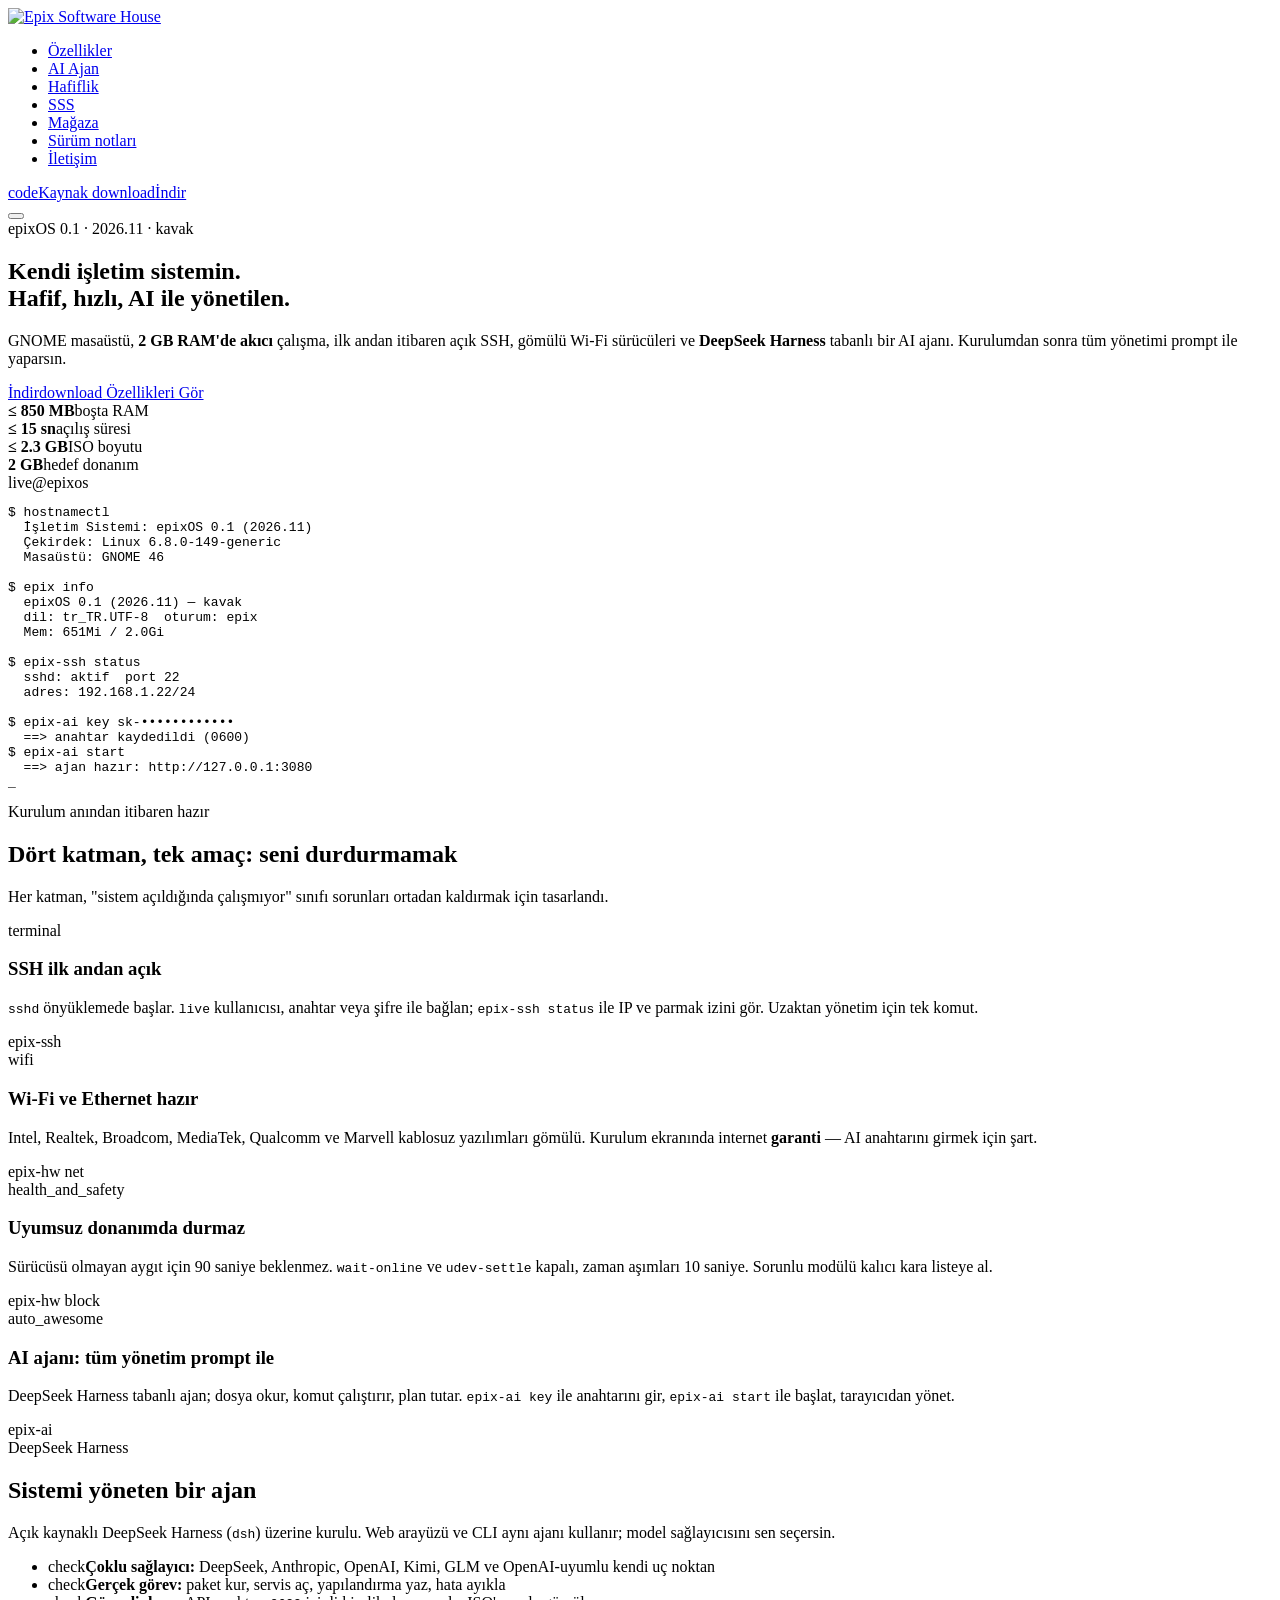
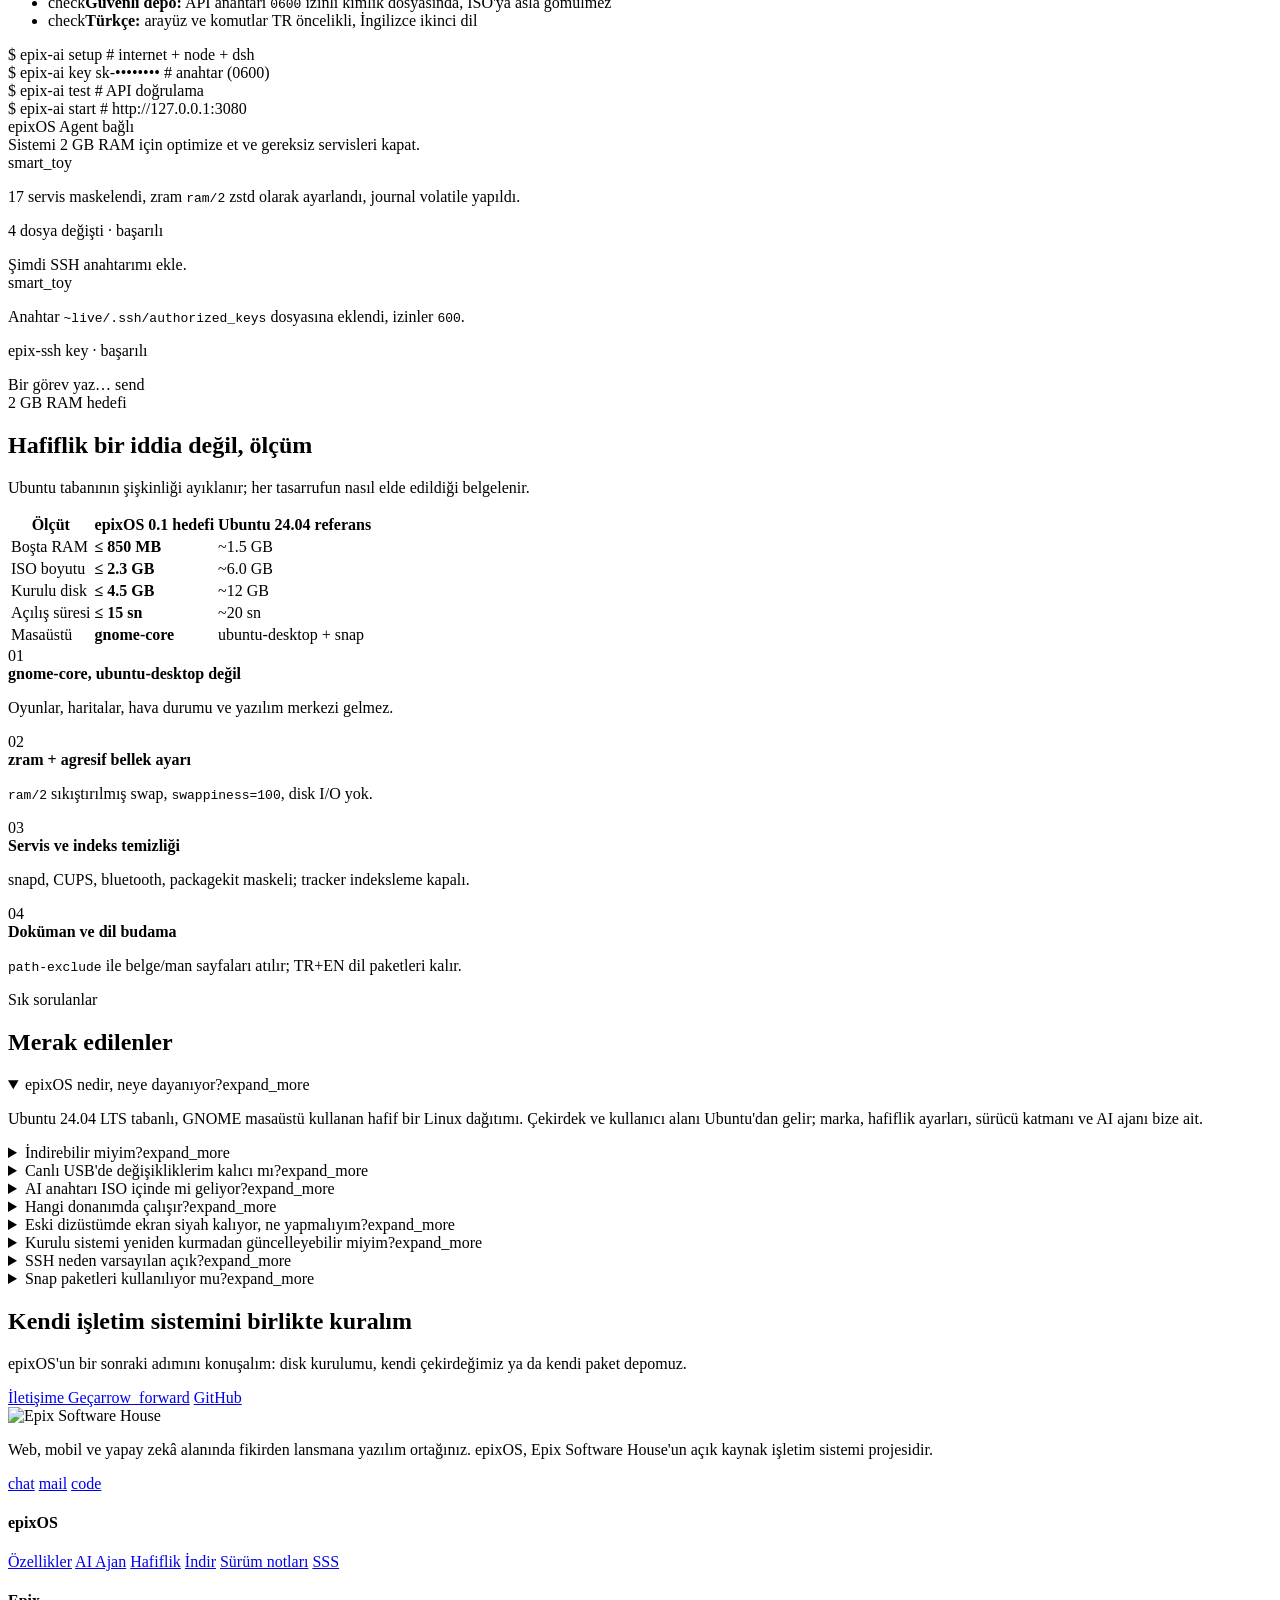
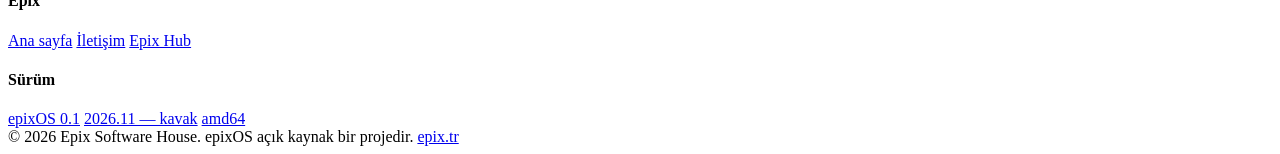
==== commit 78c24a1e: "feat: uygulama magazasi — tek kaynak katalog, iki yuz Kullanici istegi: hem terminalde liste hem os." ====
--- a/site/index.html
+++ b/site/index.html
@@ -41,6 +41,7 @@
       <li><a href="#ajan">AI Ajan</a></li>
       <li><a href="#hafiflik">Hafiflik</a></li>
       <li><a href="#sss">SSS</a></li>
+      <li><a href="/market/">Mağaza</a></li>
       <li><a href="/surum-notlari/">Sürüm notları</a></li>
       <li><a href="https://epix.tr/iletisim">İletişim</a></li>
     </ul>
